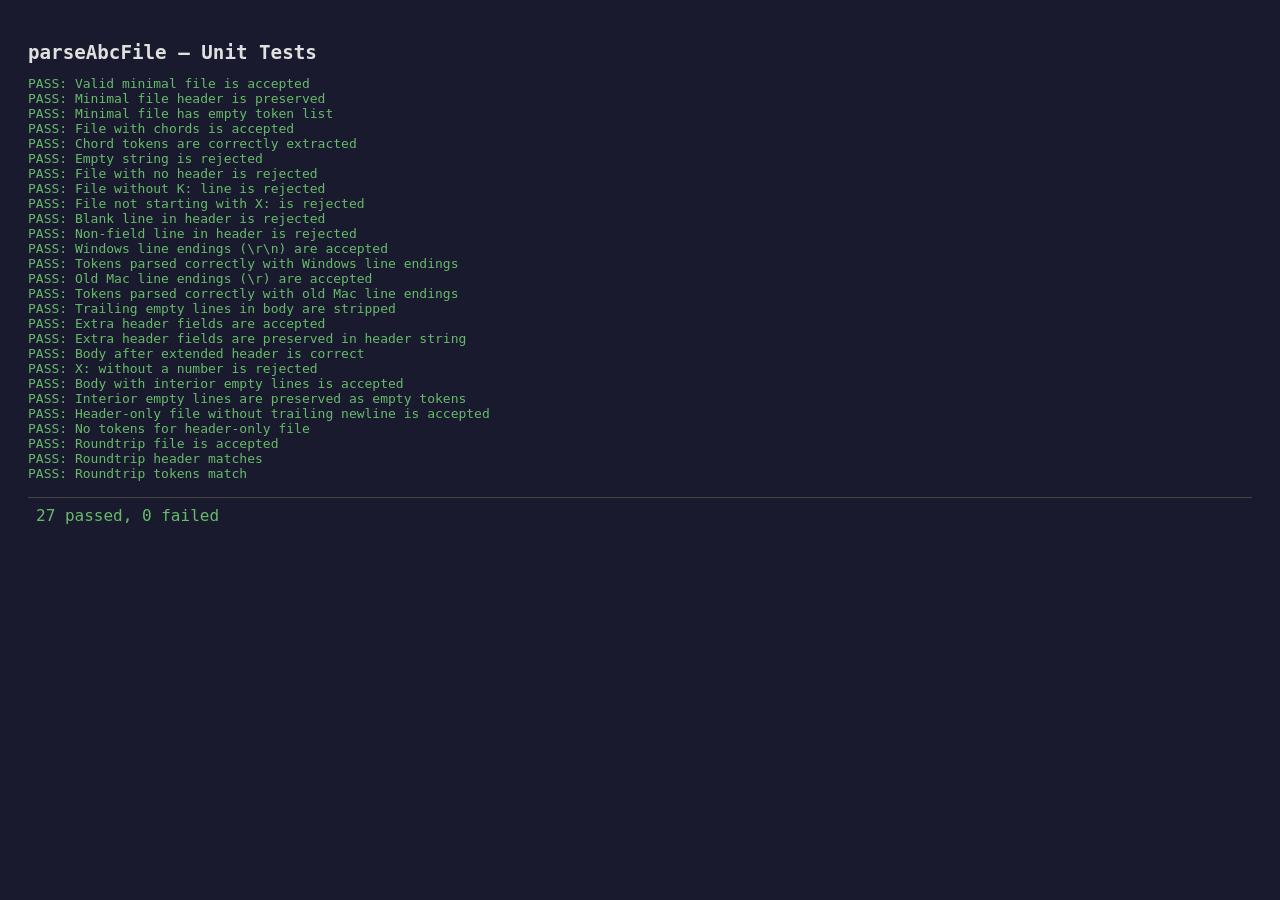
==== tests.html @ e9b8df04 "first commit" ====
<!DOCTYPE html>
<html lang="en">
<head>
<meta charset="UTF-8">
<title>parseAbcFile — Unit Tests</title>
<style>
  body { font-family: monospace; background: #1a1a2e; color: #e0e0e0; padding: 20px; }
  .pass { color: #66bb6a; }
  .fail { color: #ef5350; font-weight: bold; }
  h1 { font-size: 1.2rem; margin-bottom: 12px; }
  .summary { margin-top: 16px; font-size: 1rem; padding: 8px; border-top: 1px solid #444; }
  pre { margin: 2px 0 8px 24px; color: #999; font-size: 0.85rem; }
</style>
</head>
<body>
<h1>parseAbcFile — Unit Tests</h1>
<div id="results"></div>

<script>
// --- Copy of parseAbcFile (pure function, no DOM dependencies) ---
function parseAbcFile(content) {
  var lines = content.replace(/\r\n/g, "\n").replace(/\r/g, "\n").split("\n");

  while (lines.length > 0 && lines[lines.length - 1] === "") {
    lines.pop();
  }

  if (lines.length === 0) return null;

  if (!/^X:\s*\d/.test(lines[0])) return null;

  var kLineIdx = -1;
  for (var i = 0; i < lines.length; i++) {
    if (/^K:/.test(lines[i])) {
      kLineIdx = i;
      break;
    }
  }
  if (kLineIdx === -1) return null;

  for (var j = 0; j <= kLineIdx; j++) {
    if (!/^[A-Za-z]:/.test(lines[j])) return null;
  }

  var header = lines.slice(0, kLineIdx + 1).join("\n") + "\n";
  var bodyLines = lines.slice(kLineIdx + 1);

  while (bodyLines.length > 0 && bodyLines[bodyLines.length - 1] === "") {
    bodyLines.pop();
  }

  return { header: header, tokens: bodyLines };
}

// --- Test harness ---
var passed = 0;
var failed = 0;
var resultsEl = document.getElementById("results");

function assert(condition, name, detail) {
  var div = document.createElement("div");
  if (condition) {
    passed++;
    div.className = "pass";
    div.textContent = "PASS: " + name;
  } else {
    failed++;
    div.className = "fail";
    div.textContent = "FAIL: " + name;
    if (detail) {
      var pre = document.createElement("pre");
      pre.textContent = detail;
      div.appendChild(pre);
    }
  }
  resultsEl.appendChild(div);
}

function eq(a, b) {
  return JSON.stringify(a) === JSON.stringify(b);
}

// --- Tests ---

// 1. Valid minimal file (header only, no body)
(function() {
  var input = "X:1\nT:Untitled\nM:4/4\nL:1/4\nK:C\n";
  var r = parseAbcFile(input);
  assert(r !== null, "Valid minimal file is accepted");
  assert(r && r.header === "X:1\nT:Untitled\nM:4/4\nL:1/4\nK:C\n",
    "Minimal file header is preserved",
    "got: " + (r && r.header));
  assert(r && eq(r.tokens, []),
    "Minimal file has empty token list",
    "got: " + JSON.stringify(r && r.tokens));
})();

// 2. Valid file with chord tokens
(function() {
  var input = "X:1\nT:Test\nM:4/4\nL:1/4\nK:C\n[CEG] % C4 E4 G4\n| \n[FAC] % F4 A4 C5\n";
  var r = parseAbcFile(input);
  assert(r !== null, "File with chords is accepted");
  assert(r && eq(r.tokens, ["[CEG] % C4 E4 G4", "| ", "[FAC] % F4 A4 C5"]),
    "Chord tokens are correctly extracted",
    "got: " + JSON.stringify(r && r.tokens));
})();

// 3. Empty string
(function() {
  assert(parseAbcFile("") === null, "Empty string is rejected");
})();

// 4. No header at all
(function() {
  assert(parseAbcFile("[CEG] % C4 E4 G4\n") === null,
    "File with no header is rejected");
})();

// 5. Missing K: line
(function() {
  assert(parseAbcFile("X:1\nT:Test\nM:4/4\nL:1/4\n") === null,
    "File without K: line is rejected");
})();

// 6. Missing X: as first line
(function() {
  assert(parseAbcFile("T:Test\nM:4/4\nL:1/4\nK:C\n") === null,
    "File not starting with X: is rejected");
})();

// 7. Blank line in header
(function() {
  assert(parseAbcFile("X:1\nT:Test\n\nM:4/4\nL:1/4\nK:C\n") === null,
    "Blank line in header is rejected");
})();

// 8. Non-field line in header
(function() {
  assert(parseAbcFile("X:1\nT:Test\nsome junk\nM:4/4\nL:1/4\nK:C\n") === null,
    "Non-field line in header is rejected");
})();

// 9. Windows line endings (\r\n)
(function() {
  var input = "X:1\r\nT:Test\r\nM:4/4\r\nL:1/4\r\nK:C\r\n[CEG] % C4 E4 G4\r\n";
  var r = parseAbcFile(input);
  assert(r !== null, "Windows line endings (\\r\\n) are accepted");
  assert(r && eq(r.tokens, ["[CEG] % C4 E4 G4"]),
    "Tokens parsed correctly with Windows line endings",
    "got: " + JSON.stringify(r && r.tokens));
})();

// 10. Old Mac line endings (\r)
(function() {
  var input = "X:1\rT:Test\rM:4/4\rL:1/4\rK:C\r[CEG] % C4 E4 G4\r";
  var r = parseAbcFile(input);
  assert(r !== null, "Old Mac line endings (\\r) are accepted");
  assert(r && eq(r.tokens, ["[CEG] % C4 E4 G4"]),
    "Tokens parsed correctly with old Mac line endings",
    "got: " + JSON.stringify(r && r.tokens));
})();

// 11. Trailing empty lines in body are stripped
(function() {
  var input = "X:1\nT:Test\nM:4/4\nL:1/4\nK:C\n[CEG] % C4 E4 G4\n\n\n";
  var r = parseAbcFile(input);
  assert(r !== null && eq(r.tokens, ["[CEG] % C4 E4 G4"]),
    "Trailing empty lines in body are stripped",
    "got: " + JSON.stringify(r && r.tokens));
})();

// 12. Extra header fields (e.g., C: composer) are preserved
(function() {
  var input = "X:1\nT:My Song\nC:Bach\nM:3/4\nL:1/8\nK:G\nABC\n";
  var r = parseAbcFile(input);
  assert(r !== null, "Extra header fields are accepted");
  assert(r && r.header === "X:1\nT:My Song\nC:Bach\nM:3/4\nL:1/8\nK:G\n",
    "Extra header fields are preserved in header string",
    "got: " + (r && r.header));
  assert(r && eq(r.tokens, ["ABC"]),
    "Body after extended header is correct",
    "got: " + JSON.stringify(r && r.tokens));
})();

// 13. X: line must have a number
(function() {
  assert(parseAbcFile("X:\nT:Test\nK:C\n") === null,
    "X: without a number is rejected");
})();

// 14. Body with empty lines (new-line tokens) preserved
(function() {
  var input = "X:1\nT:Test\nM:4/4\nL:1/4\nK:C\n[CEG] % C4 E4 G4\n\n[FAC] % F4 A4 C5\n";
  var r = parseAbcFile(input);
  assert(r !== null, "Body with interior empty lines is accepted");
  assert(r && eq(r.tokens, ["[CEG] % C4 E4 G4", "", "[FAC] % F4 A4 C5"]),
    "Interior empty lines are preserved as empty tokens",
    "got: " + JSON.stringify(r && r.tokens));
})();

// 15. Header-only file with no trailing newline
(function() {
  var input = "X:1\nT:Test\nM:4/4\nL:1/4\nK:C";
  var r = parseAbcFile(input);
  assert(r !== null, "Header-only file without trailing newline is accepted");
  assert(r && eq(r.tokens, []),
    "No tokens for header-only file",
    "got: " + JSON.stringify(r && r.tokens));
})();

// 16. Roundtrip: download then load should produce same output
(function() {
  var header = "X:1\nT:Untitled\nM:4/4\nL:1/4\nK:C\n";
  var bodyTokens = ['"Cmaj"[CEG] % C4 E4 G4', "|", '"Fmaj"[FAc] % F4 A4 C5'];
  var fileContent = header + bodyTokens.join("\n");
  var r = parseAbcFile(fileContent);
  assert(r !== null, "Roundtrip file is accepted");
  assert(r && r.header === header,
    "Roundtrip header matches",
    "got: " + (r && r.header));
  assert(r && eq(r.tokens, bodyTokens),
    "Roundtrip tokens match",
    "got: " + JSON.stringify(r && r.tokens));
})();

// --- Summary ---
var summary = document.createElement("div");
summary.className = "summary " + (failed === 0 ? "pass" : "fail");
summary.textContent = passed + " passed, " + failed + " failed";
resultsEl.appendChild(summary);
</script>
</body>
</html>
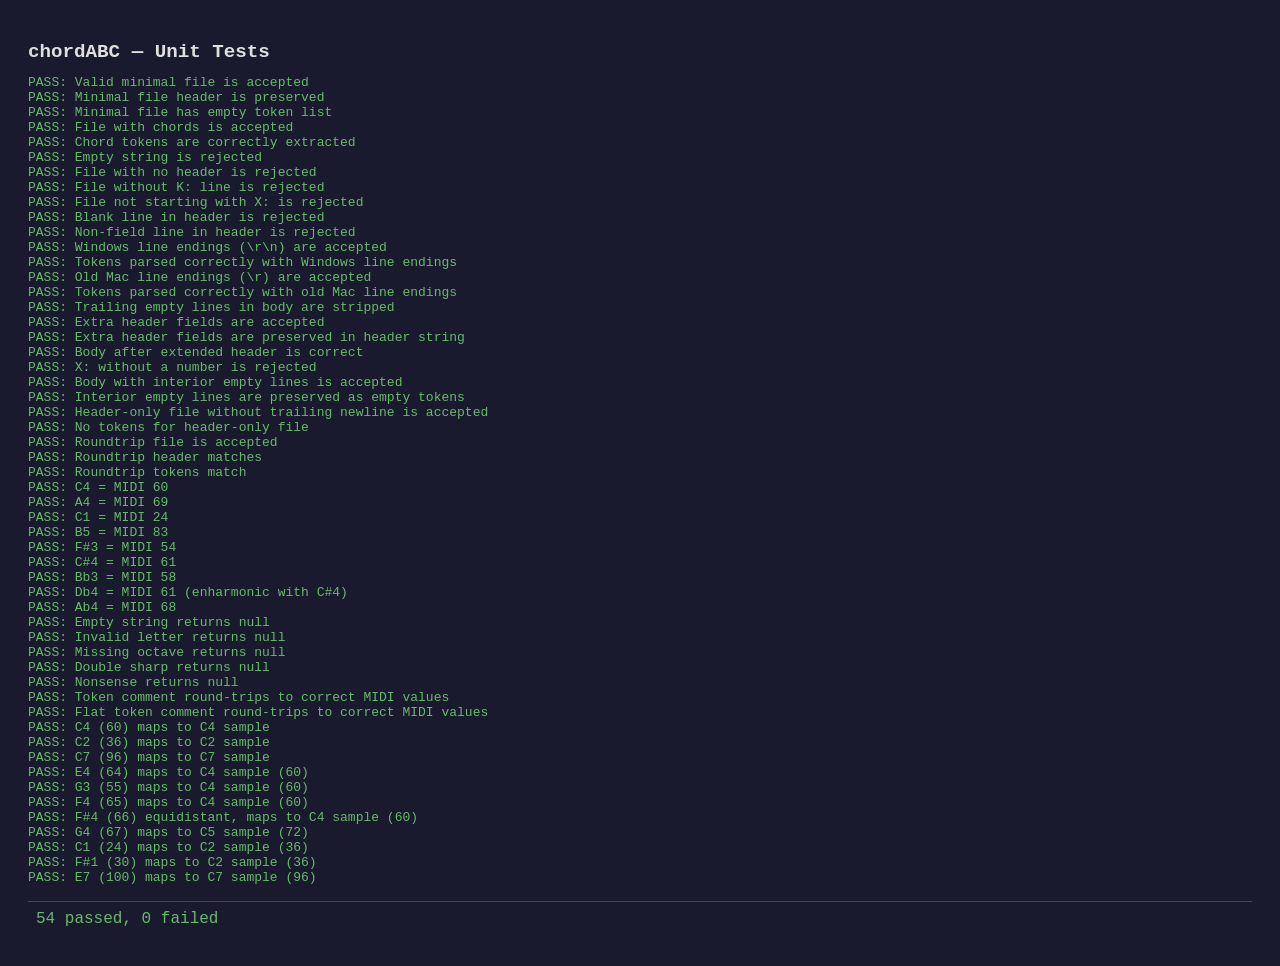
==== commit abfc08f7: "test update, gitignore" ====
--- a/tests.html
+++ b/tests.html
@@ -2,7 +2,7 @@
 <html lang="en">
 <head>
 <meta charset="UTF-8">
-<title>parseAbcFile — Unit Tests</title>
+<title>chordABC — Unit Tests</title>
 <style>
   body { font-family: monospace; background: #1a1a2e; color: #e0e0e0; padding: 20px; }
   .pass { color: #66bb6a; }
@@ -13,7 +13,7 @@
 </style>
 </head>
 <body>
-<h1>parseAbcFile — Unit Tests</h1>
+<h1>chordABC — Unit Tests</h1>
 <div id="results"></div>
 
 <script>
@@ -80,7 +80,7 @@
   return JSON.stringify(a) === JSON.stringify(b);
 }
 
-// --- Tests ---
+// --- parseAbcFile tests ---
 
 // 1. Valid minimal file (header only, no body)
 (function() {
@@ -223,6 +223,115 @@
     "got: " + JSON.stringify(r && r.tokens));
 })();
 
+// --- readableToMidi tests ---
+// Copy of readableToMidi (pure function, no DOM dependencies)
+var NOTE_NAME_TO_SEMI = { C:0, D:2, E:4, F:5, G:7, A:9, B:11 };
+
+function readableToMidi(str) {
+  var m = str.match(/^([A-G])(#|b)?(\d)$/);
+  if (!m) return null;
+  var letter = m[1];
+  var acc = m[2] || "";
+  var octave = parseInt(m[3]);
+  var semi = NOTE_NAME_TO_SEMI[letter];
+  if (semi === undefined) return null;
+  if (acc === "#") semi += 1;
+  else if (acc === "b") semi -= 1;
+  return (octave + 1) * 12 + ((semi % 12 + 12) % 12);
+}
+
+// 17. Natural notes
+(function() {
+  assert(readableToMidi("C4") === 60, "C4 = MIDI 60", "got: " + readableToMidi("C4"));
+  assert(readableToMidi("A4") === 69, "A4 = MIDI 69", "got: " + readableToMidi("A4"));
+  assert(readableToMidi("C1") === 24, "C1 = MIDI 24", "got: " + readableToMidi("C1"));
+  assert(readableToMidi("B5") === 83, "B5 = MIDI 83", "got: " + readableToMidi("B5"));
+})();
+
+// 18. Sharps
+(function() {
+  assert(readableToMidi("F#3") === 54, "F#3 = MIDI 54", "got: " + readableToMidi("F#3"));
+  assert(readableToMidi("C#4") === 61, "C#4 = MIDI 61", "got: " + readableToMidi("C#4"));
+})();
+
+// 19. Flats
+(function() {
+  assert(readableToMidi("Bb3") === 58, "Bb3 = MIDI 58", "got: " + readableToMidi("Bb3"));
+  assert(readableToMidi("Db4") === 61, "Db4 = MIDI 61 (enharmonic with C#4)", "got: " + readableToMidi("Db4"));
+  assert(readableToMidi("Ab4") === 68, "Ab4 = MIDI 68", "got: " + readableToMidi("Ab4"));
+})();
+
+// 20. Invalid inputs
+(function() {
+  assert(readableToMidi("") === null, "Empty string returns null");
+  assert(readableToMidi("H4") === null, "Invalid letter returns null");
+  assert(readableToMidi("C") === null, "Missing octave returns null");
+  assert(readableToMidi("C##4") === null, "Double sharp returns null");
+  assert(readableToMidi("hello") === null, "Nonsense returns null");
+})();
+
+// 22. Roundtrip: token comment parsing (simulates undo restore)
+(function() {
+  var token = '"Cmaj"[CEG] % C4 E4 G4';
+  var commentIdx = token.indexOf("%");
+  var noteStrs = token.slice(commentIdx + 1).trim().split(/\s+/);
+  var midis = noteStrs.map(readableToMidi).filter(function(m) { return m !== null; });
+  assert(eq(midis, [60, 64, 67]),
+    "Token comment round-trips to correct MIDI values",
+    "got: " + JSON.stringify(midis));
+})();
+
+// 23. Roundtrip with flats in comment
+(function() {
+  var token = '"Abmaj"[_A,C,_E] % Ab3 C4 Eb4';
+  var commentIdx = token.indexOf("%");
+  var noteStrs = token.slice(commentIdx + 1).trim().split(/\s+/);
+  var midis = noteStrs.map(readableToMidi).filter(function(m) { return m !== null; });
+  assert(eq(midis, [56, 60, 63]),
+    "Flat token comment round-trips to correct MIDI values",
+    "got: " + JSON.stringify(midis));
+})();
+
+// --- nearestSample tests ---
+var SAMPLE_MIDS = [36, 48, 60, 72, 84, 96];
+
+function nearestSample(midi) {
+  var best = SAMPLE_MIDS[0];
+  var bestDist = Math.abs(midi - best);
+  for (var i = 0; i < SAMPLE_MIDS.length; i++) {
+    var d = Math.abs(midi - SAMPLE_MIDS[i]);
+    if (d < bestDist) { best = SAMPLE_MIDS[i]; bestDist = d; }
+  }
+  return best;
+}
+
+// 24. Exact sample hits
+(function() {
+  assert(nearestSample(60) === 60, "C4 (60) maps to C4 sample", "got: " + nearestSample(60));
+  assert(nearestSample(36) === 36, "C2 (36) maps to C2 sample", "got: " + nearestSample(36));
+  assert(nearestSample(96) === 96, "C7 (96) maps to C7 sample", "got: " + nearestSample(96));
+})();
+
+// 25. Notes between samples pick the nearest
+(function() {
+  assert(nearestSample(64) === 60, "E4 (64) maps to C4 sample (60)", "got: " + nearestSample(64));
+  assert(nearestSample(55) === 60, "G3 (55) maps to C4 sample (60)", "got: " + nearestSample(55));
+  assert(nearestSample(65) === 60, "F4 (65) maps to C4 sample (60)", "got: " + nearestSample(65));
+  assert(nearestSample(66) === 60, "F#4 (66) equidistant, maps to C4 sample (60)", "got: " + nearestSample(66));
+  assert(nearestSample(67) === 72, "G4 (67) maps to C5 sample (72)", "got: " + nearestSample(67));
+})();
+
+// 26. Notes below lowest sample
+(function() {
+  assert(nearestSample(24) === 36, "C1 (24) maps to C2 sample (36)", "got: " + nearestSample(24));
+  assert(nearestSample(30) === 36, "F#1 (30) maps to C2 sample (36)", "got: " + nearestSample(30));
+})();
+
+// 27. Notes above highest sample
+(function() {
+  assert(nearestSample(100) === 96, "E7 (100) maps to C7 sample (96)", "got: " + nearestSample(100));
+})();
+
 // --- Summary ---
 var summary = document.createElement("div");
 summary.className = "summary " + (failed === 0 ? "pass" : "fail");
